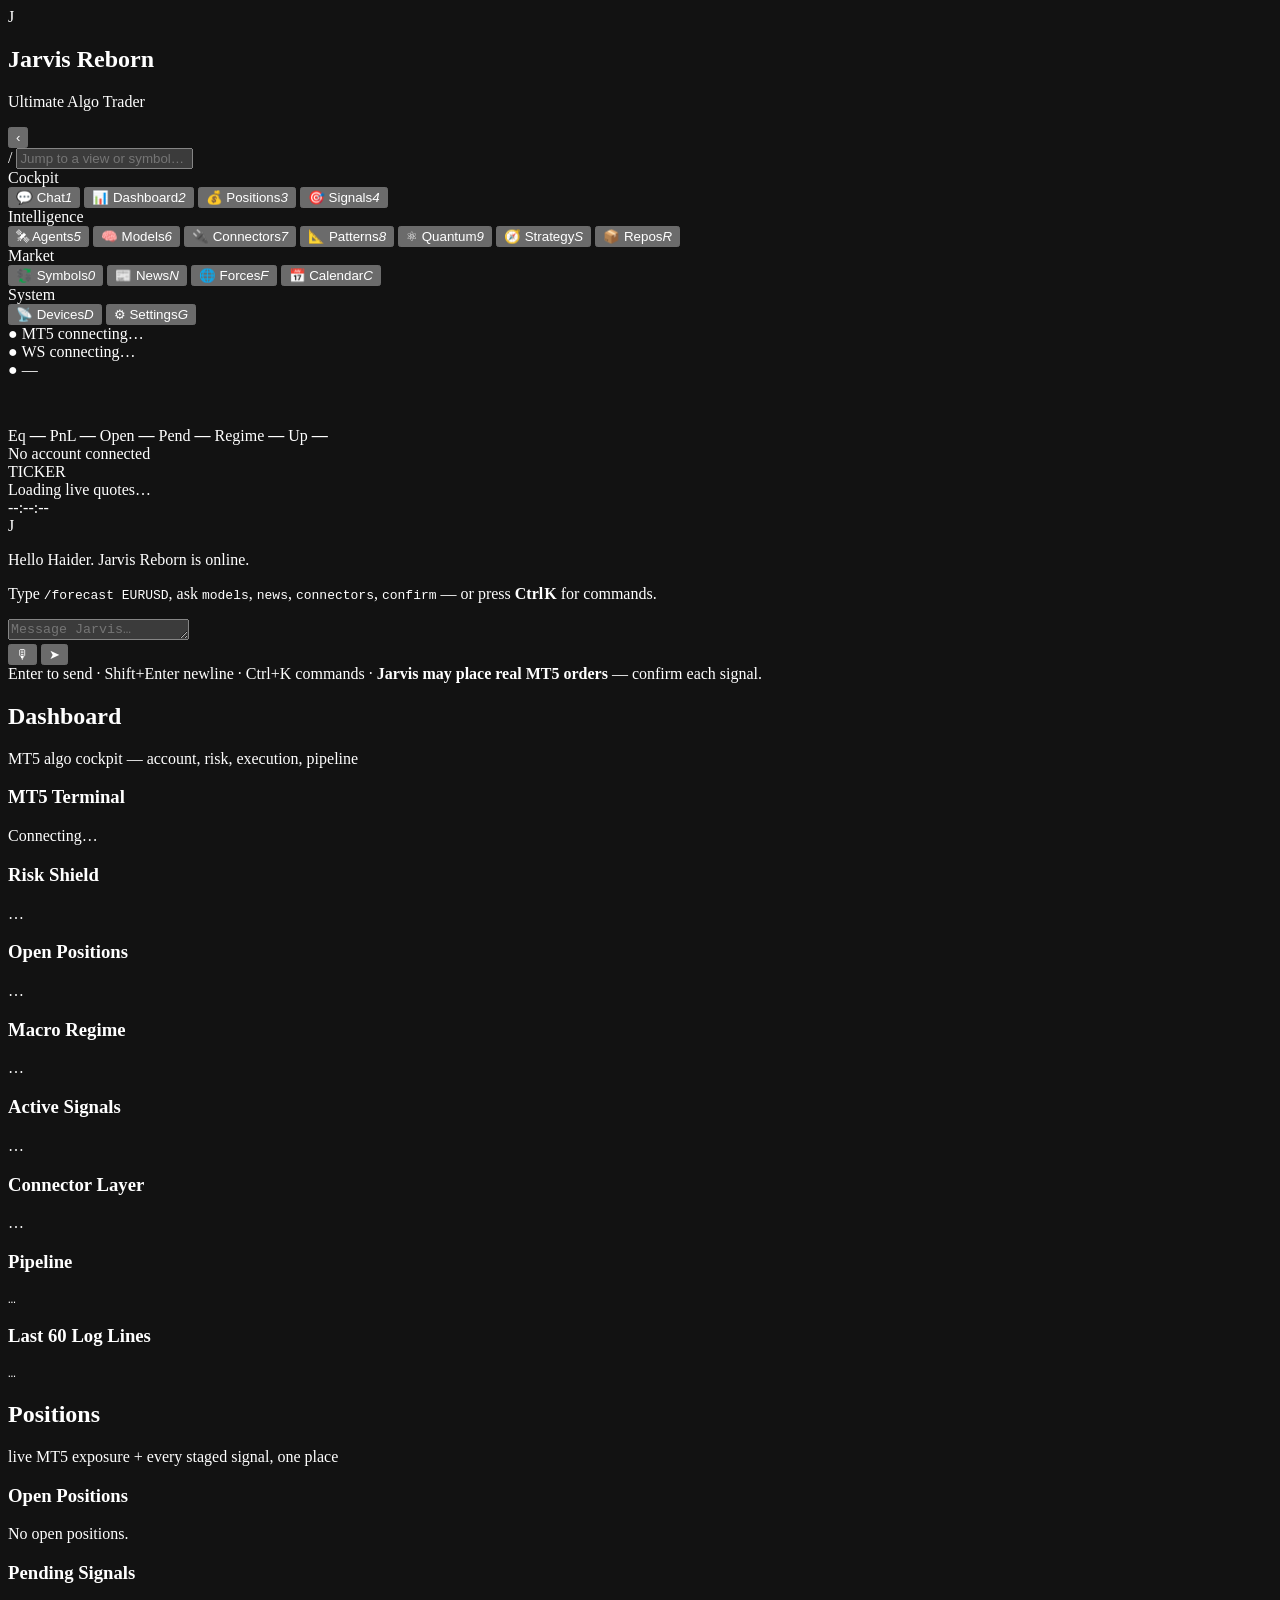
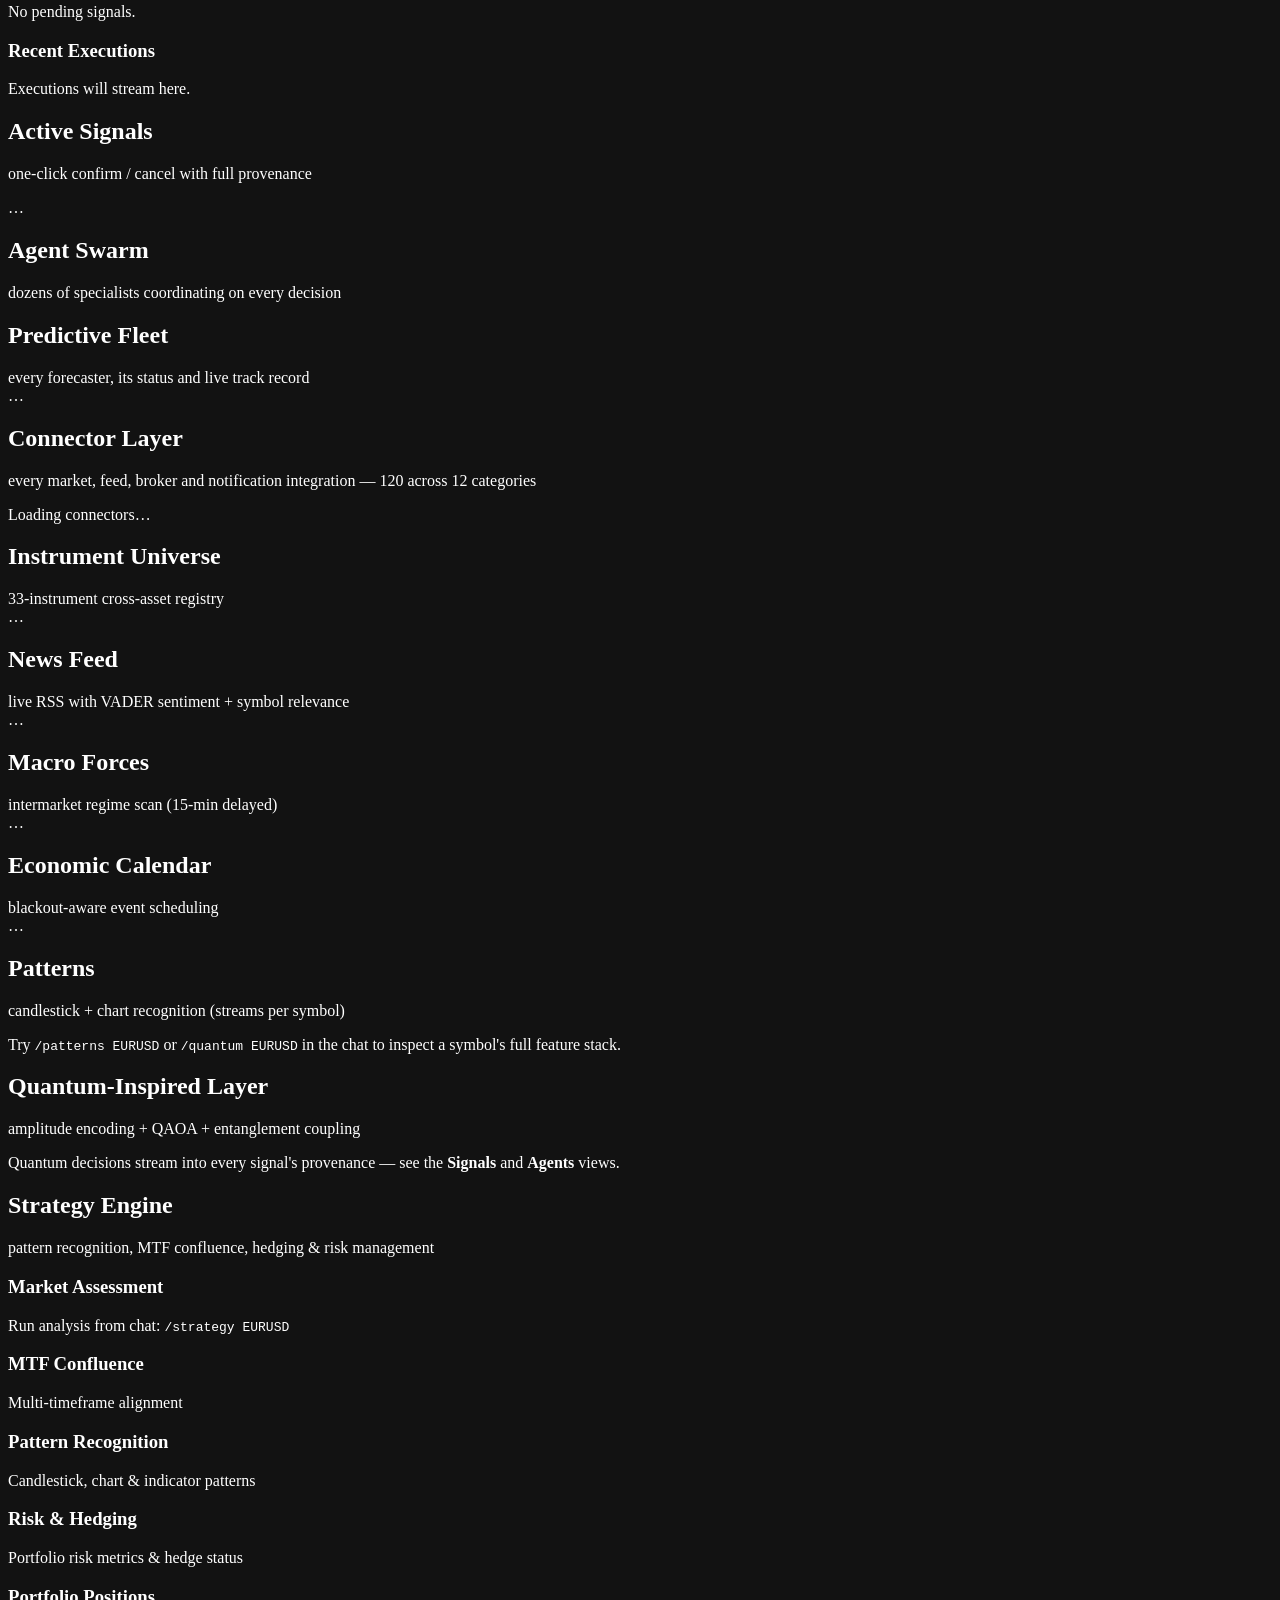
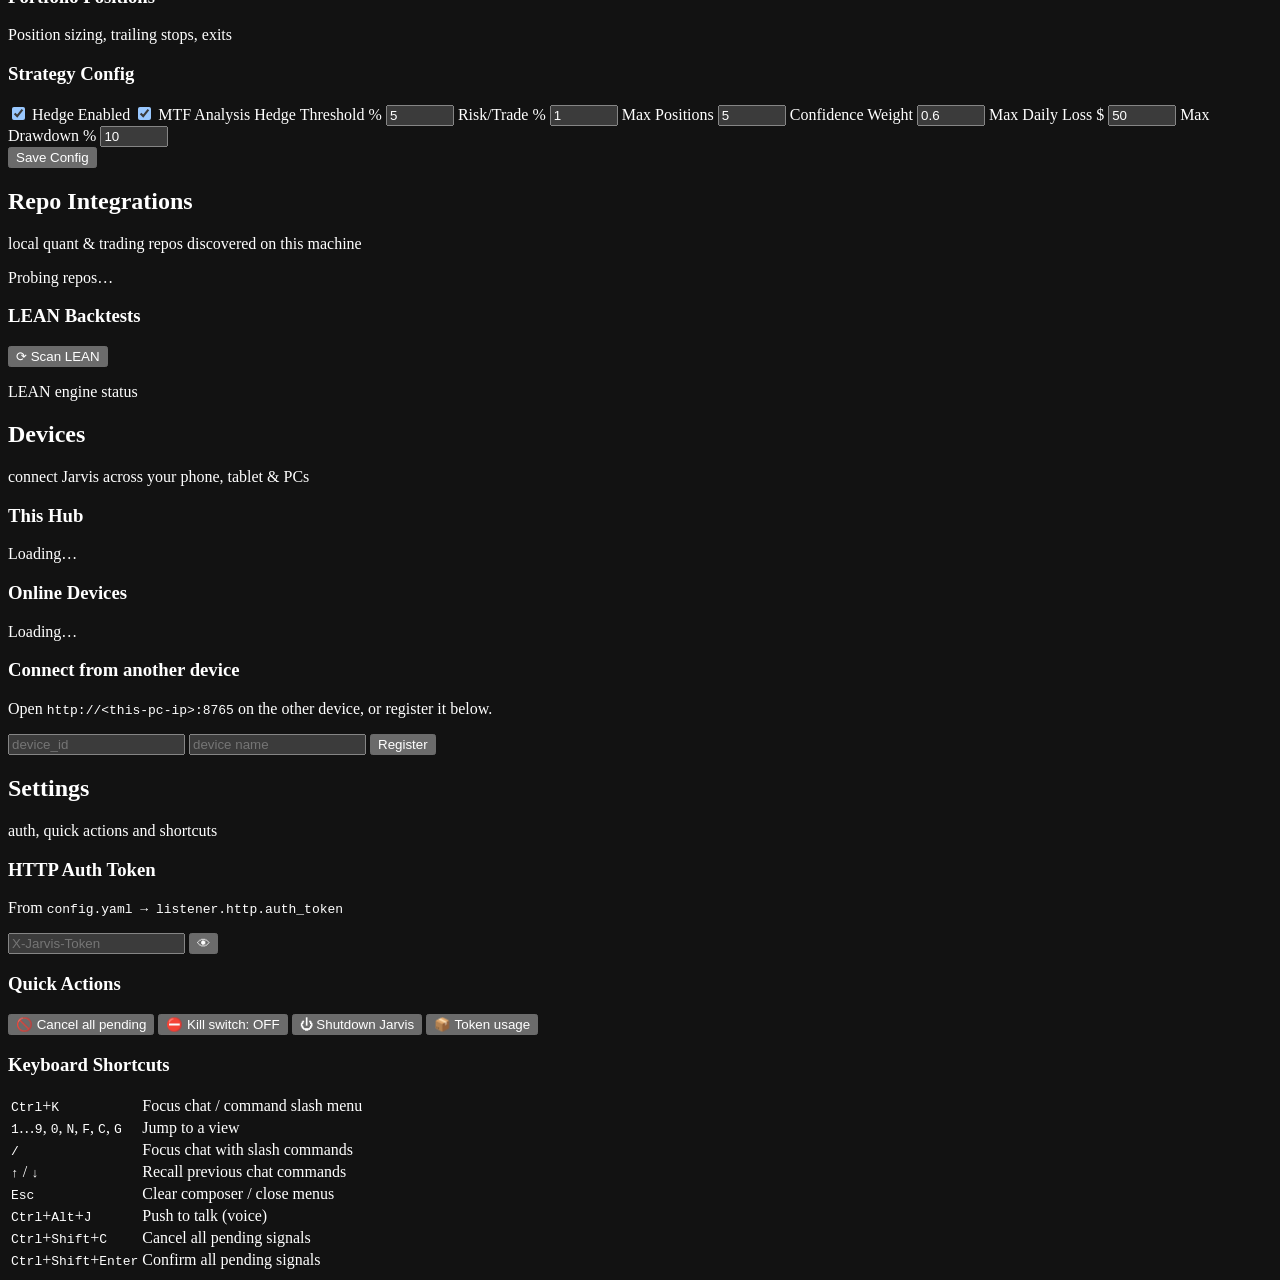
==== jarvis_predict/ui/templates/index.html @ a12b2172 "Jarvis Reborn: multi-timeframe predictive trading system with trading terminal UI" ====
<!doctype html>
<html lang="en">
<head>
<meta charset="utf-8" />
<meta name="viewport" content="width=device-width,initial-scale=1" />
<meta name="color-scheme" content="dark" />
<title>Jarvis Reborn — MT5 Algo Trader</title>
<link rel="icon" href="data:image/svg+xml,<svg xmlns='http://www.w3.org/2000/svg' viewBox='0 0 100 100'><rect width='100' height='100' rx='24' fill='%2310a37f'/><text x='50' y='70' font-size='58' text-anchor='middle' fill='%230e1117' font-family='monospace' font-weight='700'>J</text></svg>" />
<link rel="stylesheet" href="/static/style.css" />
</head>
<body>

  <!-- ============ SIDEBAR — every control lives here ============ -->
  <aside id="sidebar" class="sidebar">
    <header class="brand">
      <div class="logo">J</div>
      <div class="brand-text">
        <h1>Jarvis Reborn</h1>
        <p>Ultimate Algo Trader</p>
      </div>
      <button id="collapse-toggle" class="icon-btn ghost collapse-btn" title="Collapse sidebar ([" aria-label="Collapse sidebar">&lsaquo;</button>
    </header>

    <div class="search-box">
      <span class="kbd-hint">/</span>
      <input id="quick-search" type="text" placeholder="Jump to a view or symbol…" autocomplete="off" spellcheck="false" />
    </div>

    <nav class="nav" id="nav">
      <div class="nav-group">Cockpit</div>
      <button data-view="chat"      class="nav-item active" data-kbd="1">💬 <span>Chat</span><i>1</i></button>
      <button data-view="dashboard" class="nav-item"         data-kbd="2">📊 <span>Dashboard</span><i>2</i></button>
      <button data-view="positions" class="nav-item"         data-kbd="3">💰 <span>Positions</span><i>3</i></button>
      <button data-view="signals"   class="nav-item"         data-kbd="4">🎯 <span>Signals</span><i>4</i></button>
      <div class="nav-group">Intelligence</div>
      <button data-view="agents"    class="nav-item"         data-kbd="5">🛰 <span>Agents</span><i>5</i></button>
      <button data-view="models"    class="nav-item"         data-kbd="6">🧠 <span>Models</span><i>6</i></button>
      <button data-view="connectors" class="nav-item"        data-kbd="7">🔌 <span>Connectors</span><i>7</i></button>
      <button data-view="patterns"  class="nav-item"         data-kbd="8">📐 <span>Patterns</span><i>8</i></button>
      <button data-view="quantum"   class="nav-item"         data-kbd="9">⚛ <span>Quantum</span><i>9</i></button>
      <button data-view="strategy"  class="nav-item"         data-kbd="s">🧭 <span>Strategy</span><i>S</i></button>
      <button data-view="repos"     class="nav-item"         data-kbd="r">📦 <span>Repos</span><i>R</i></button>
      <div class="nav-group">Market</div>
      <button data-view="symbols"   class="nav-item"         data-kbd="0">💱 <span>Symbols</span><i>0</i></button>
      <button data-view="news"      class="nav-item"         data-kbd="n">📰 <span>News</span><i>N</i></button>
      <button data-view="forces"    class="nav-item"         data-kbd="f">🌐 <span>Forces</span><i>F</i></button>
      <button data-view="calendar"  class="nav-item"         data-kbd="c">📅 <span>Calendar</span><i>C</i></button>
      <div class="nav-group">System</div>
      <button data-view="devices"   class="nav-item"         data-kbd="d">📡 <span>Devices</span><i>D</i></button>
      <button data-view="settings"  class="nav-item"         data-kbd="g">⚙ <span>Settings</span><i>G</i></button>
    </nav>

    <footer class="status-bar" id="status-bar">
      <div class="status-grid">
        <div class="status-row">
          <span class="dot" id="dot-mt5">●</span>
          <span id="status-mt5">MT5 connecting…</span>
        </div>
        <div class="status-row">
          <span class="dot" id="dot-ws">●</span>
          <span id="status-ws">WS connecting…</span>
        </div>
        <div class="status-row">
          <span class="dot" id="dot-broker">●</span>
          <span id="status-broker">—</span>
        </div>
      </div>
      <canvas id="equity-spark" width="240" height="44" class="equity-spark"></canvas>
      <div class="status-metrics">
        <span title="Equity">Eq <b id="status-equity">—</b></span>
        <span title="Daily PnL">PnL <b id="status-pnl">—</b></span>
        <span title="Open positions">Open <b id="status-open">—</b></span>
        <span title="Pending signals">Pend <b id="status-pending">—</b></span>
        <span title="Macro regime">Regime <b id="status-regime">—</b></span>
        <span title="Uptime">Up <b id="status-uptime">—</b></span>
      </div>
      <div class="acct-line" id="acct-line" title="Real-time broker account">No account connected</div>
    </footer>
  </aside>

  <!-- ============ MAIN ============ -->
  <main id="main">

    <!-- LIVE TICKER — every watched symbol at a glance -->
    <div class="ticker-bar">
      <div class="ticker-label" title="Watched symbols · real-time MT5 feed">TICKER</div>
      <div id="ticker" class="ticker">
        <span class="ticker-item muted">Loading live quotes…</span>
      </div>
      <div class="ticker-clock" id="ticker-clock">--:--:--</div>
    </div>

    <!-- ----- CHAT ----- -->
    <section class="view view-chat active" data-view="chat">
      <div id="chat-log" class="chat-log"><div class="chat-fade"></div>
        <div class="msg jarvis">
          <div class="avatar">J</div>
          <div class="bubble">
            <p>Hello Haider. <span class="accent">Jarvis Reborn is online.</span></p>
            <p class="hint">Type <code>/forecast EURUSD</code>, ask <code>models</code>, <code>news</code>, <code>connectors</code>, <code>confirm</code> — or press <b>Ctrl&#8202;K</b> for commands.</p>
          </div>
        </div>
      </div>
      <div class="composer">
        <div id="slash-menu" class="slash-menu" hidden></div>
        <div class="composer-box">
          <textarea id="chat-input" rows="1" placeholder="Message Jarvis…  (Enter to send, Shift+Enter for newline, Ctrl+K for commands)"
                    autocomplete="off" spellcheck="false"></textarea>
          <div class="composer-tools">
            <button id="btn-voice" class="icon-btn" title="Push to talk (Ctrl+Alt+J)" aria-label="Talk to Jarvis">🎙</button>
            <button id="chat-send" class="send-btn" title="Send (Enter)" aria-label="Send message">➤</button>
          </div>
        </div>
        <div class="composer-hint">Enter to send · Shift+Enter newline · Ctrl+K commands · <b>Jarvis may place real MT5 orders</b> — confirm each signal.</div>
      </div>
    </section>

    <!-- ----- DASHBOARD (trading cockpit) ----- -->
    <section class="view" data-view="dashboard">
      <div class="view-head"><h2>Dashboard</h2><span class="view-sub">MT5 algo cockpit — account, risk, execution, pipeline</span></div>
      <div class="metric-strip" id="d-metrics"></div>
      <div class="grid-2">
        <div class="card"><h3>MT5 Terminal</h3><div id="d-mt5"><p class="hint">Connecting…</p></div></div>
        <div class="card"><h3>Risk Shield</h3><div id="d-risk"><p class="hint">…</p></div></div>
        <div class="card"><h3>Open Positions</h3><div id="d-positions"><p class="hint">…</p></div></div>
        <div class="card"><h3>Macro Regime</h3><div id="d-regime"><p class="hint">…</p></div></div>
        <div class="card wide"><h3>Active Signals</h3><div id="d-signals"><p class="hint">…</p></div></div>
        <div class="card"><h3>Connector Layer</h3><div id="d-connectors"><p class="hint">…</p></div></div>
        <div class="card"><h3>Pipeline</h3><pre id="d-pipeline">…</pre></div>
        <div class="card wide"><h3>Last 60 Log Lines</h3><pre id="d-log">…</pre></div>
      </div>
    </section>

    <!-- ----- POSITIONS ----- -->
    <section class="view" data-view="positions">
      <div class="view-head"><h2>Positions</h2><span class="view-sub">live MT5 exposure + every staged signal, one place</span></div>
      <div class="card wide"><h3>Open Positions</h3><div id="p-live"><p class="hint">No open positions.</p></div></div>
      <div class="card wide"><h3>Pending Signals</h3><div id="p-pending"><p class="hint">No pending signals.</p></div></div>
      <div class="card wide"><h3>Recent Executions</h3><div id="p-log"><p class="hint">Executions will stream here.</p></div></div>
    </section>

    <!-- ----- SIGNALS ----- -->
    <section class="view" data-view="signals">
      <div class="view-head"><h2>Active Signals</h2><span class="view-sub">one-click confirm / cancel with full provenance</span></div>
      <div id="d-signals-list"><p class="hint">…</p></div>
    </section>

    <!-- ----- AGENTS ----- -->
    <section class="view" data-view="agents">
      <div class="view-head"><h2>Agent Swarm</h2><span class="view-sub">dozens of specialists coordinating on every decision</span></div>
      <div id="d-agents-summary" class="agents-summary"></div>
      <div class="grid-agents" id="d-agents"></div>
      <div class="card wide agent-stream" id="d-agent-stream"></div>
    </section>

    <!-- ----- MODELS ----- -->
    <section class="view" data-view="models">
      <div class="view-head"><h2>Predictive Fleet</h2><span class="view-sub">every forecaster, its status and live track record</span></div>
      <div class="grid-models" id="d-models">…</div>
    </section>

    <!-- ----- CONNECTORS ----- -->
    <section class="view" data-view="connectors">
      <div class="view-head"><h2>Connector Layer</h2><span class="view-sub">every market, feed, broker and notification integration — 120 across 12 categories</span></div>
      <div id="c-summary" class="agents-summary"></div>
      <div id="c-filter" class="filter-row"></div>
      <div id="c-list"><p class="hint">Loading connectors…</p></div>
    </section>

    <!-- ----- SYMBOLS ----- -->
    <section class="view" data-view="symbols">
      <div class="view-head"><h2>Instrument Universe</h2><span class="view-sub">33-instrument cross-asset registry</span></div>
      <div id="d-universe">…</div>
    </section>

    <!-- ----- NEWS ----- -->
    <section class="view" data-view="news">
      <div class="view-head"><h2>News Feed</h2><span class="view-sub">live RSS with VADER sentiment + symbol relevance</span></div>
      <div id="d-news">…</div>
    </section>

    <!-- ----- FORCES ----- -->
    <section class="view" data-view="forces">
      <div class="view-head"><h2>Macro Forces</h2><span class="view-sub">intermarket regime scan (15-min delayed)</span></div>
      <div id="d-forces">…</div>
    </section>

    <!-- ----- CALENDAR ----- -->
    <section class="view" data-view="calendar">
      <div class="view-head"><h2>Economic Calendar</h2><span class="view-sub">blackout-aware event scheduling</span></div>
      <div id="d-calendar">…</div>
    </section>

    <!-- ----- PATTERNS ----- -->
    <section class="view" data-view="patterns">
      <div class="view-head"><h2>Patterns</h2><span class="view-sub">candlestick + chart recognition (streams per symbol)</span></div>
      <div class="card"><p class="hint">Try <code>/patterns EURUSD</code> or <code>/quantum EURUSD</code> in the chat to inspect a symbol's full feature stack.</p></div>
      <div id="d-patterns"></div>
    </section>

    <!-- ----- QUANTUM ----- -->
    <section class="view" data-view="quantum">
      <div class="view-head"><h2>Quantum-Inspired Layer</h2><span class="view-sub">amplitude encoding + QAOA + entanglement coupling</span></div>
      <div class="card"><p class="hint">Quantum decisions stream into every signal's provenance — see the <b>Signals</b> and <b>Agents</b> views.</p></div>
      <div id="d-quantum"></div>
    </section>

    <!-- ----- STRATEGY (ultra-sophisticated trading engine) ----- -->
    <section class="view" data-view="strategy">
      <div class="view-head"><h2>Strategy Engine</h2><span class="view-sub">pattern recognition, MTF confluence, hedging & risk management</span></div>
      <div class="grid-2">
        <div class="card"><h3>Market Assessment</h3><div id="st-assessment"><p class="hint">Run analysis from chat: <code>/strategy EURUSD</code></p></div></div>
        <div class="card"><h3>MTF Confluence</h3><div id="st-confluence"><p class="hint">Multi-timeframe alignment</p></div></div>
        <div class="card"><h3>Pattern Recognition</h3><div id="st-patterns"><p class="hint">Candlestick, chart & indicator patterns</p></div></div>
        <div class="card"><h3>Risk & Hedging</h3><div id="st-hedge"><p class="hint">Portfolio risk metrics & hedge status</p></div></div>
        <div class="card wide"><h3>Portfolio Positions</h3><div id="st-positions"><p class="hint">Position sizing, trailing stops, exits</p></div></div>
        <div class="card"><h3>Strategy Config</h3>
          <div class="grid-2">
            <label><input type="checkbox" id="st-hedge-enable" checked> Hedge Enabled</label>
            <label><input type="checkbox" id="st-mtf-enable" checked> MTF Analysis</label>
            <label>Hedge Threshold % <input type="number" id="st-hedge-thresh" value="5" min="1" max="20" step="0.5" style="width:60px"></label>
            <label>Risk/Trade % <input type="number" id="st-risk-trade" value="1" min="0.1" max="5" step="0.1" style="width:60px"></label>
            <label>Max Positions <input type="number" id="st-max-pos" value="5" min="1" max="20" step="1" style="width:60px"></label>
            <label>Confidence Weight <input type="number" id="st-conf-weight" value="0.6" min="0" max="1" step="0.1" style="width:60px"></label>
            <label>Max Daily Loss $ <input type="number" id="st-max-loss" value="50" min="1" step="5" style="width:60px"></label>
            <label>Max Drawdown % <input type="number" id="st-max-dd" value="10" min="1" max="50" step="1" style="width:60px"></label>
          </div>
          <button class="action" id="st-save-config">Save Config</button>
        </div>
      </div>
    </section>

    <!-- ----- REPOS ----- -->
    <section class="view" data-view="repos">
      <div class="view-head"><h2>Repo Integrations</h2><span class="view-sub">local quant & trading repos discovered on this machine</span></div>
      <div id="rp-list"><p class="hint">Probing repos…</p></div>
      <div class="card wide"><h3>LEAN Backtests</h3>
        <div class="row">
          <button class="action" id="rp-lean-refresh">⟳ Scan LEAN</button>
        </div>
        <div id="rp-lean"><p class="hint">LEAN engine status</p></div>
      </div>
    </section>

    <!-- ----- DEVICES ----- -->
    <section class="view" data-view="devices">
      <div class="view-head"><h2>Devices</h2><span class="view-sub">connect Jarvis across your phone, tablet & PCs</span></div>
      <div class="grid-2">
        <div class="card"><h3>This Hub</h3><div id="dv-local"><p class="hint">Loading…</p></div></div>
        <div class="card"><h3>Online Devices</h3><div id="dv-devices"><p class="hint">Loading…</p></div></div>
      </div>
      <div class="card wide"><h3>Connect from another device</h3>
        <p class="hint">Open <code id="dv-url">http://&lt;this-pc-ip&gt;:8765</code> on the other device, or register it below.</p>
        <div class="row">
          <input id="dv-id" placeholder="device_id" style="flex:1" />
          <input id="dv-name" placeholder="device name" style="flex:1" />
          <button class="action" id="dv-add">Register</button>
        </div>
      </div>
    </section>

    <!-- ----- SETTINGS ----- -->
    <section class="view" data-view="settings">
      <div class="view-head"><h2>Settings</h2><span class="view-sub">auth, quick actions and shortcuts</span></div>
      <div class="grid-2">
        <div class="card"><h3>HTTP Auth Token</h3>
          <p class="hint">From <code>config.yaml → listener.http.auth_token</code></p>
          <div class="token-row">
            <input id="set-token" type="password" placeholder="X-Jarvis-Token" autocomplete="off" />
            <button id="toggle-token" class="action" title="Show/token">👁</button>
          </div>
        </div>
        <div class="card"><h3>Quick Actions</h3>
          <button class="action" data-action="cancel-all">🚫 Cancel all pending</button>
          <button class="action danger" data-action="kill" id="btn-kill">⛔ Kill switch: OFF</button>
          <button class="action" data-action="shutdown">⏻ Shutdown Jarvis</button>
          <button class="action" data-action="usage">📦 Token usage</button>
        </div>
        <div class="card wide"><h3>Keyboard Shortcuts</h3>
          <table class="shortcut-table">
            <tr><td><kbd>Ctrl</kbd>+<kbd>K</kbd></td><td>Focus chat / command slash menu</td></tr>
            <tr><td><kbd>1</kbd>…<kbd>9</kbd>, <kbd>0</kbd>, <kbd>N</kbd>, <kbd>F</kbd>, <kbd>C</kbd>, <kbd>G</kbd></td><td>Jump to a view</td></tr>
            <tr><td><kbd>/</kbd></td><td>Focus chat with slash commands</td></tr>
            <tr><td><kbd>↑</kbd> / <kbd>↓</kbd></td><td>Recall previous chat commands</td></tr>
            <tr><td><kbd>Esc</kbd></td><td>Clear composer / close menus</td></tr>
            <tr><td><kbd>Ctrl</kbd>+<kbd>Alt</kbd>+<kbd>J</kbd></td><td>Push to talk (voice)</td></tr>
            <tr><td><kbd>Ctrl</kbd>+<kbd>Shift</kbd>+<kbd>C</kbd></td><td>Cancel all pending signals</td></tr>
            <tr><td><kbd>Ctrl</kbd>+<kbd>Shift</kbd>+<kbd>Enter</kbd></td><td>Confirm all pending signals</td></tr>
          </table>
        </div>
      </div>
    </section>
  </main>

  <!-- Sticky Action Bar — the trading workflow control -->
  <div id="action-bar" class="action-bar" hidden>
    <div class="ab-left">
      <span class="ab-count" id="ab-count">0 pending</span>
      <div class="chips" id="ab-chips"></div>
    </div>
    <div class="ab-right">
      <button id="ab-confirm-all" class="action primary">✓ Confirm all</button>
      <button id="ab-cancel-all" class="action danger">✗ Cancel all</button>
    </div>
  </div>

  <!-- Toast container -->
  <div id="toasts" class="toasts"></div>

  <script src="/static/app.js"></script>
</body>
</html>
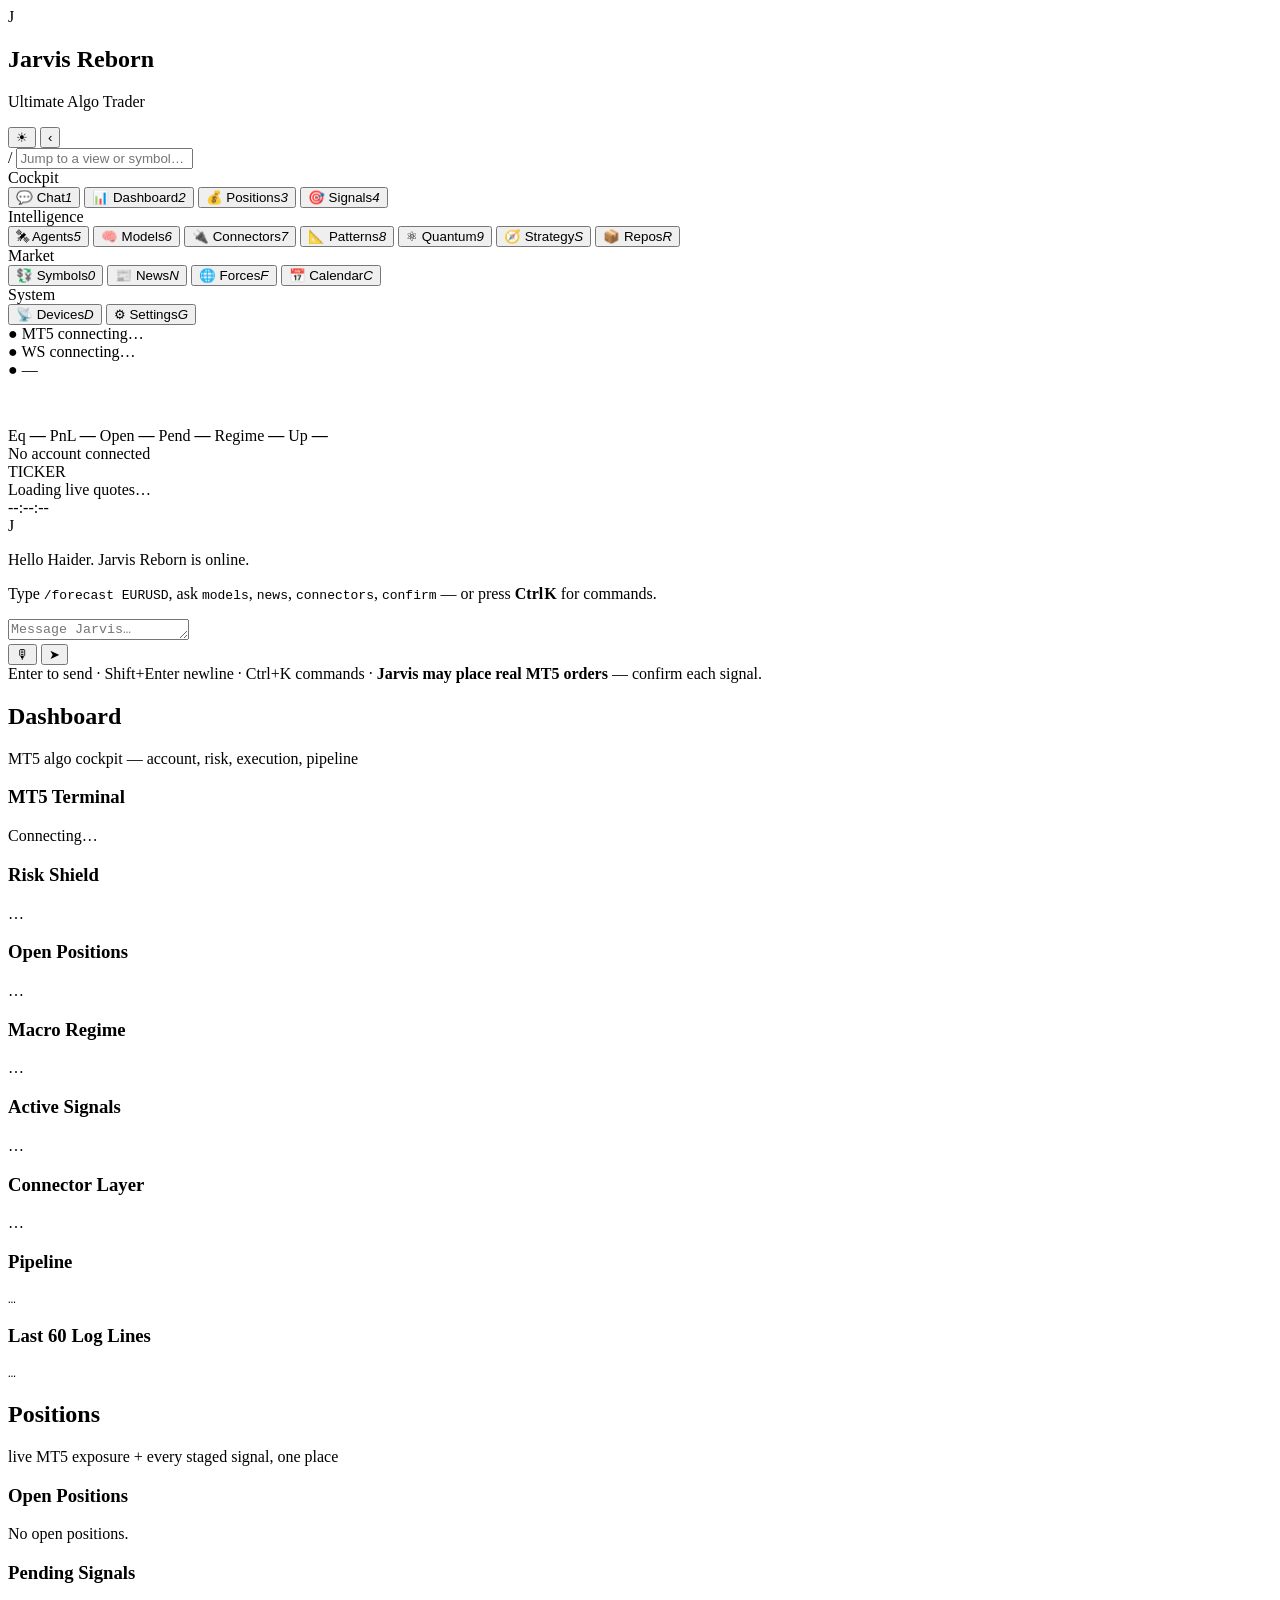
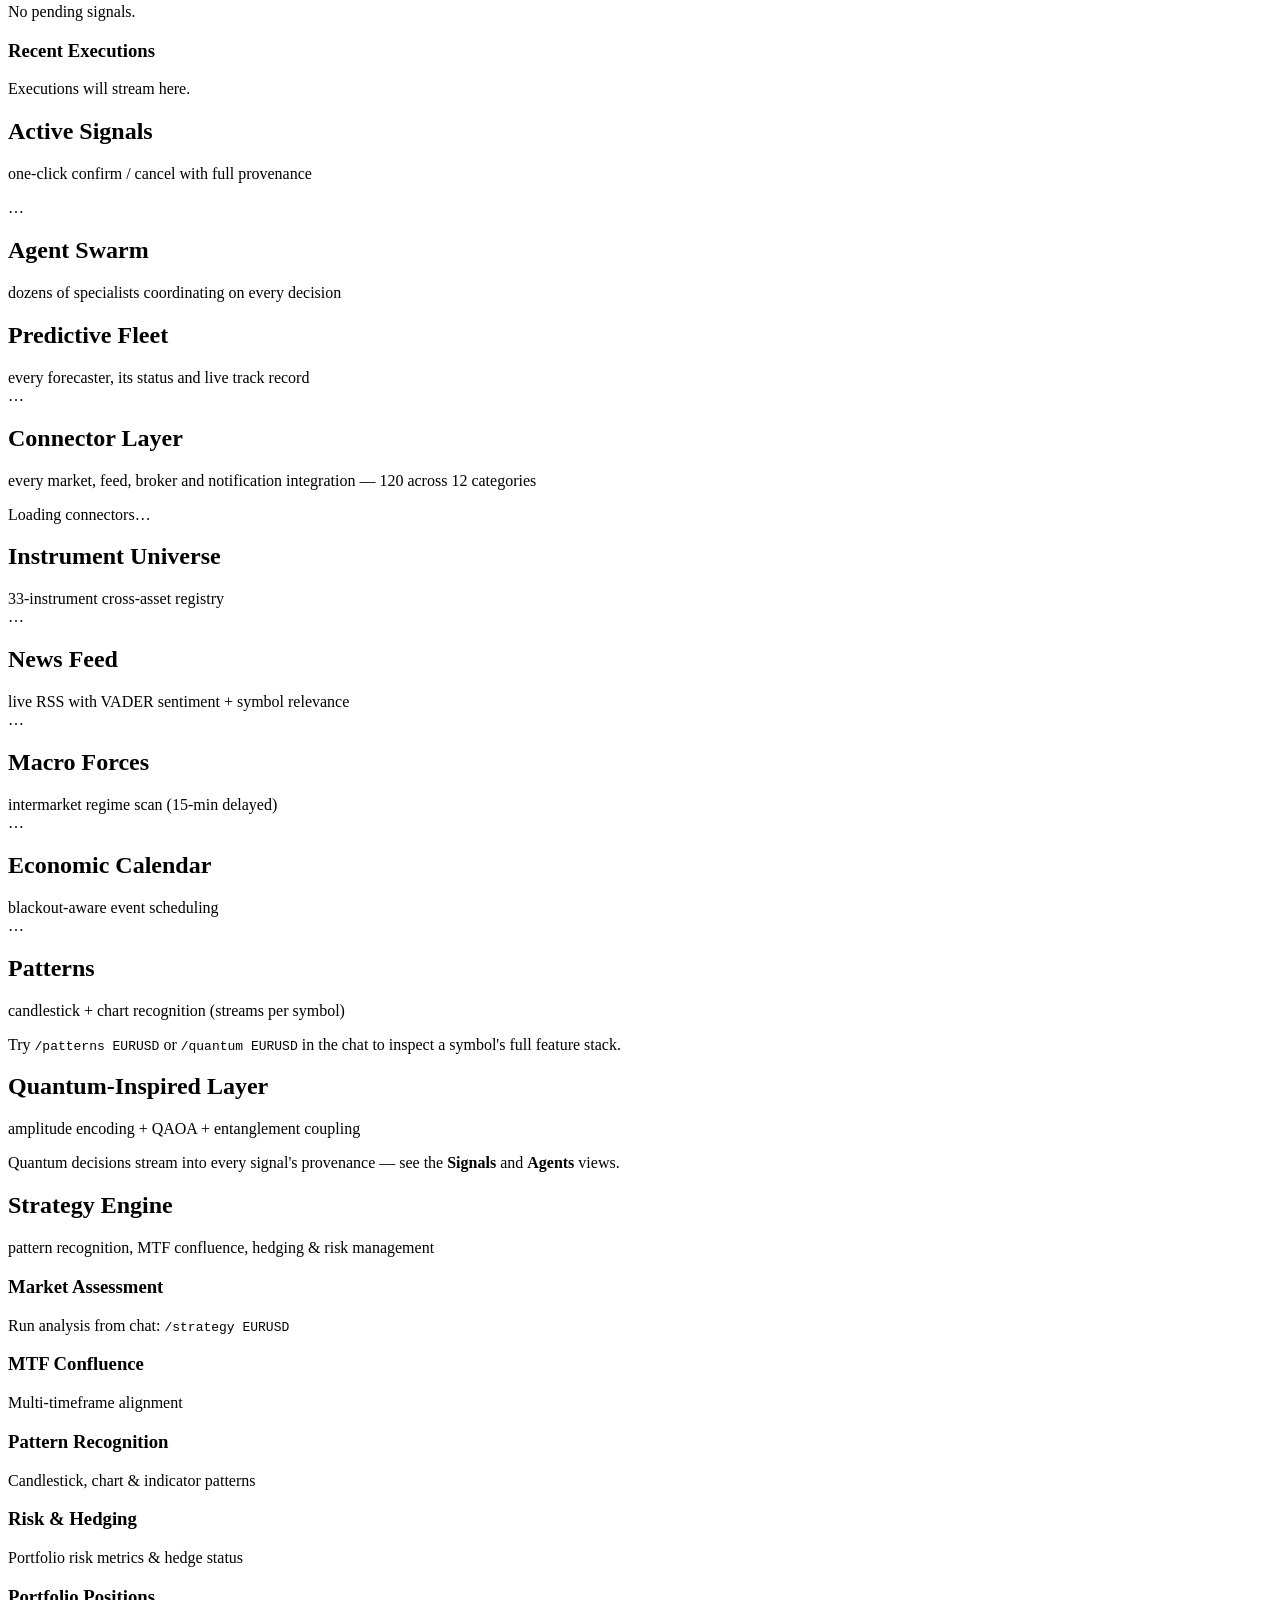
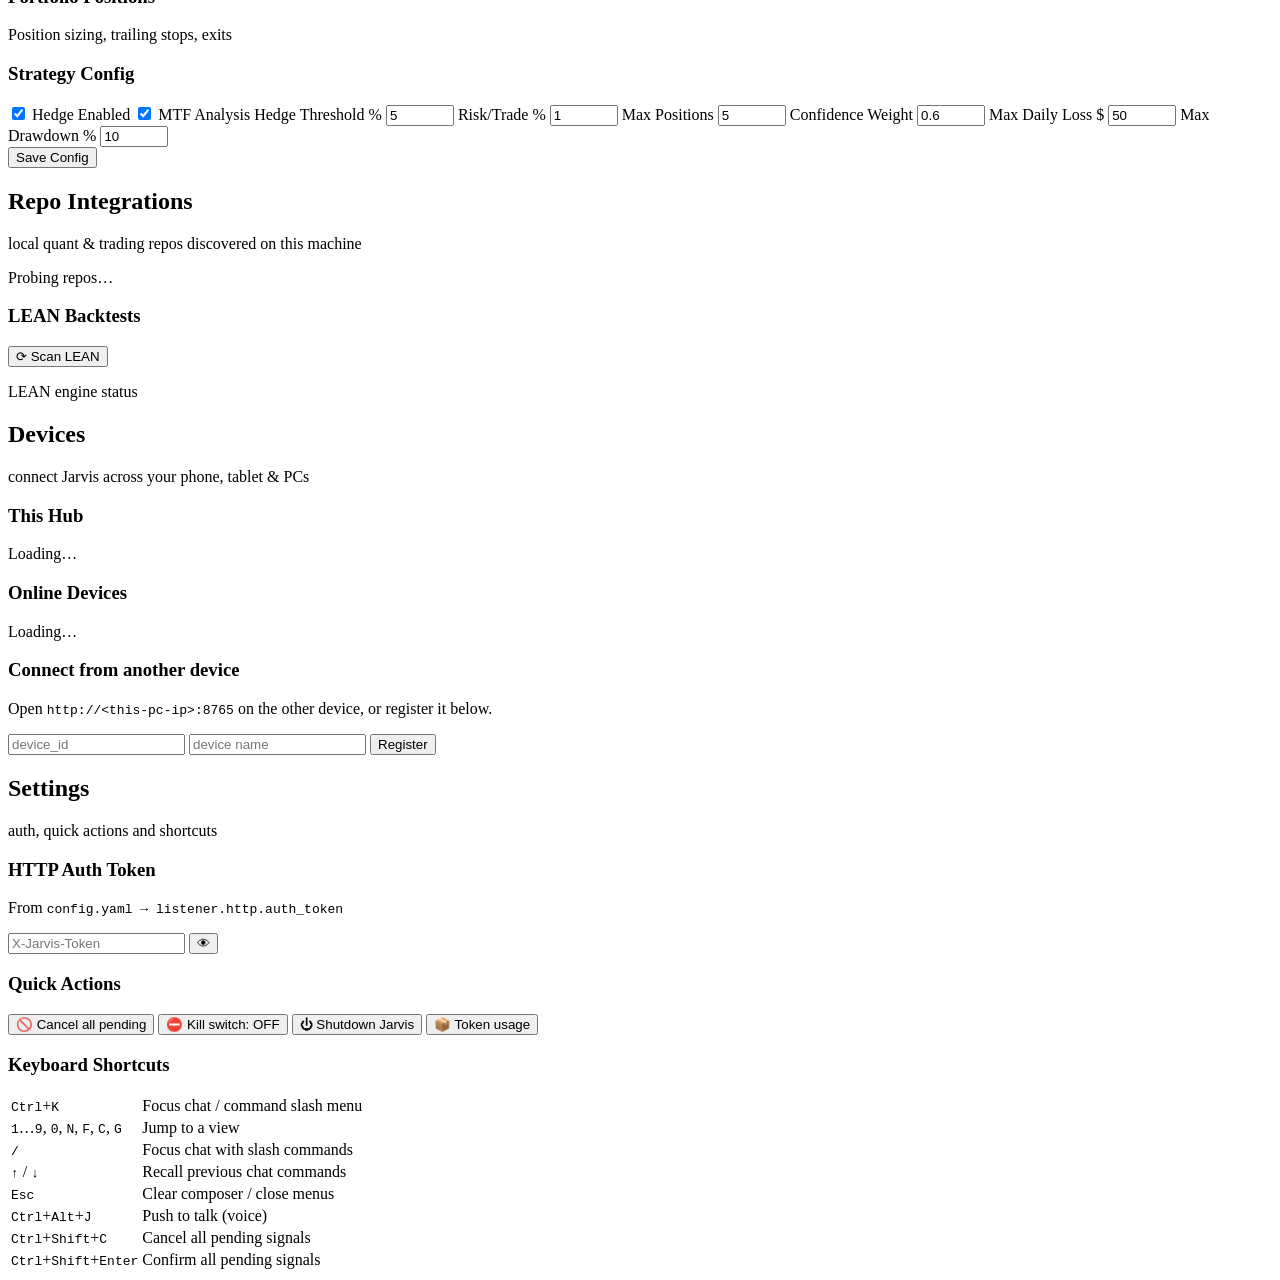
==== commit c503d074: "Ultra polish: dark+light UI themes, deep bug fixes + integration hardening - UI: professional dark A" ====
--- a/jarvis_predict/ui/templates/index.html
+++ b/jarvis_predict/ui/templates/index.html
@@ -3,8 +3,23 @@
 <head>
 <meta charset="utf-8" />
 <meta name="viewport" content="width=device-width,initial-scale=1" />
-<meta name="color-scheme" content="dark" />
+<meta name="color-scheme" content="light dark" />
 <title>Jarvis Reborn — MT5 Algo Trader</title>
+<script>
+  /* Apply the persisted theme before first paint to avoid any flash of the
+     wrong scheme. auto → follow the OS preference. */
+  (function () {
+    try {
+      var pref = localStorage.getItem("jarvis_theme") || "auto";
+      var mode = pref === "auto"
+        ? (window.matchMedia("(prefers-color-scheme: dark)").matches ? "dark" : "light")
+        : pref;
+      document.documentElement.dataset.theme = mode;
+    } catch (e) {
+      document.documentElement.dataset.theme = "dark";
+    }
+  })();
+</script>
 <link rel="icon" href="data:image/svg+xml,<svg xmlns='http://www.w3.org/2000/svg' viewBox='0 0 100 100'><rect width='100' height='100' rx='24' fill='%2310a37f'/><text x='50' y='70' font-size='58' text-anchor='middle' fill='%230e1117' font-family='monospace' font-weight='700'>J</text></svg>" />
 <link rel="stylesheet" href="/static/style.css" />
 </head>
@@ -18,6 +33,7 @@
         <h1>Jarvis Reborn</h1>
         <p>Ultimate Algo Trader</p>
       </div>
+      <button id="theme-toggle" class="icon-btn ghost theme-btn" title="Theme: dark — click: light" aria-label="Toggle light/dark theme">☀</button>
       <button id="collapse-toggle" class="icon-btn ghost collapse-btn" title="Collapse sidebar ([" aria-label="Collapse sidebar">&lsaquo;</button>
     </header>
 
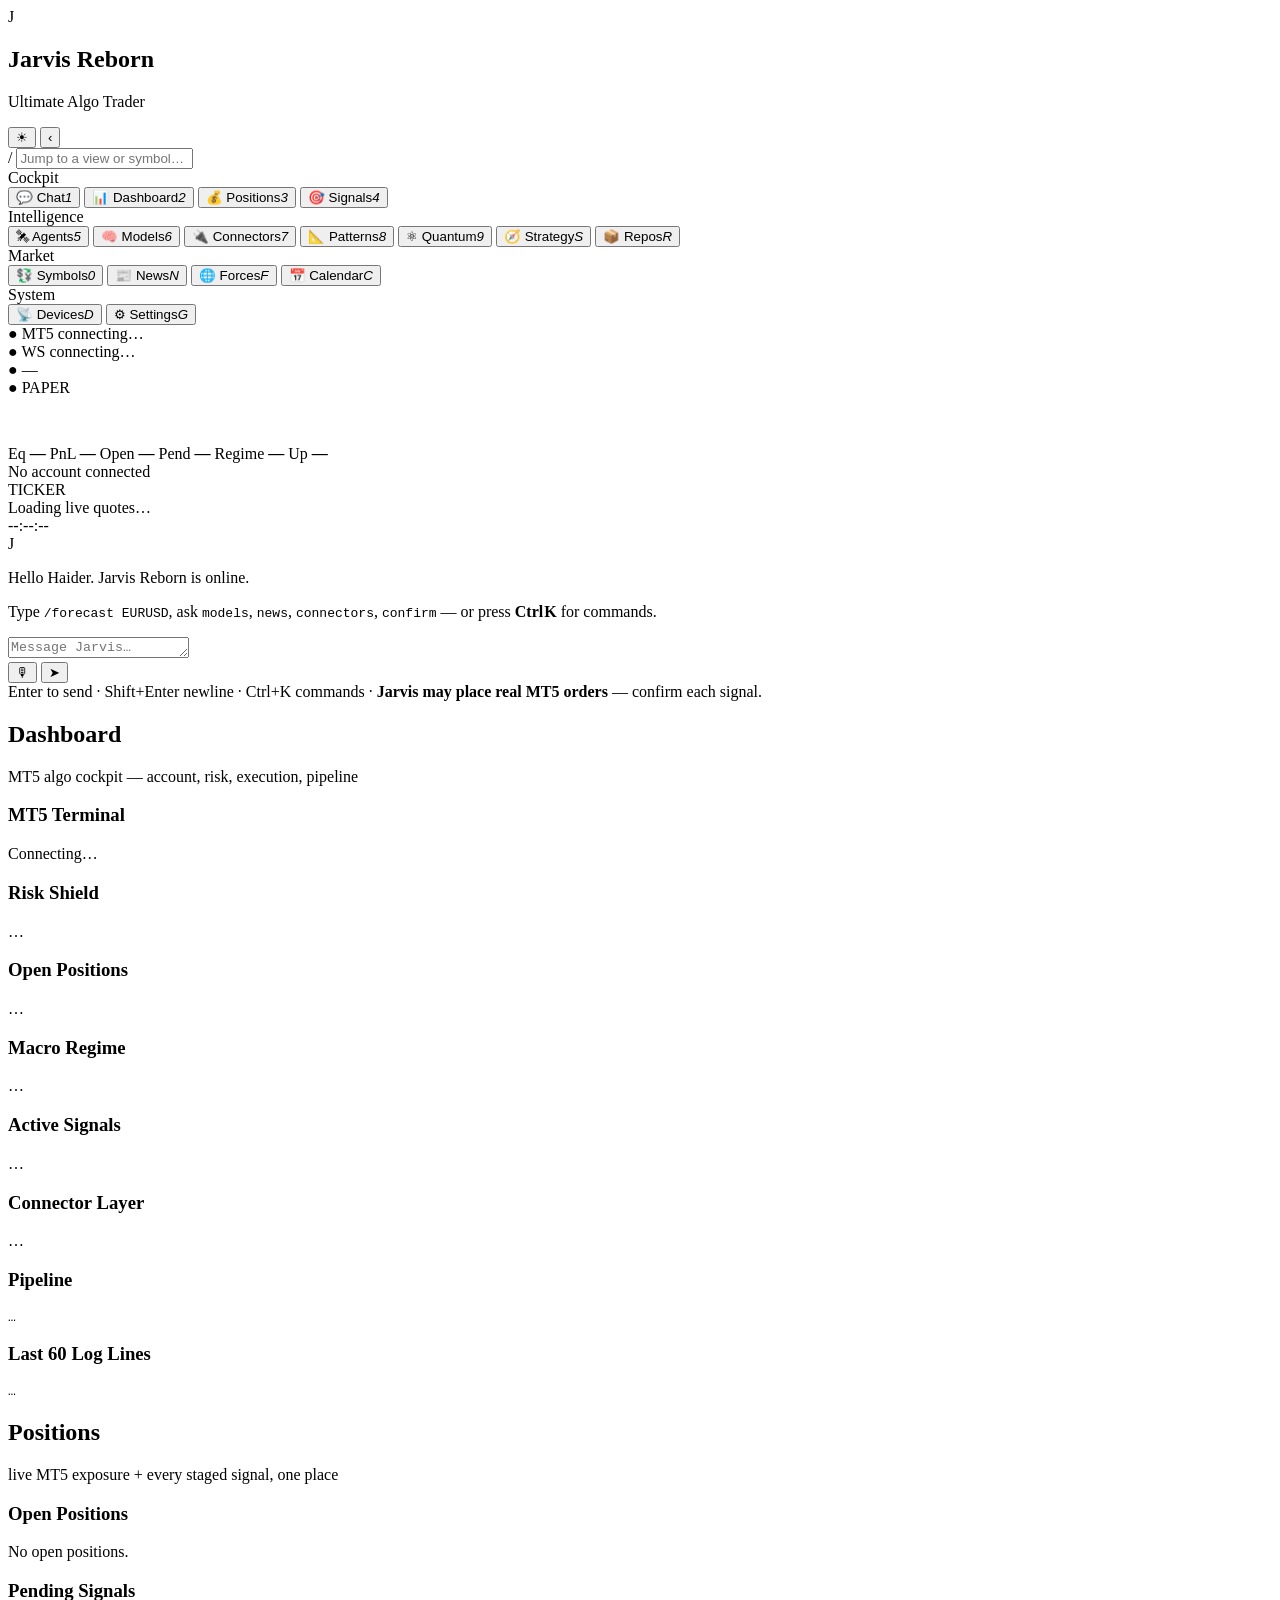
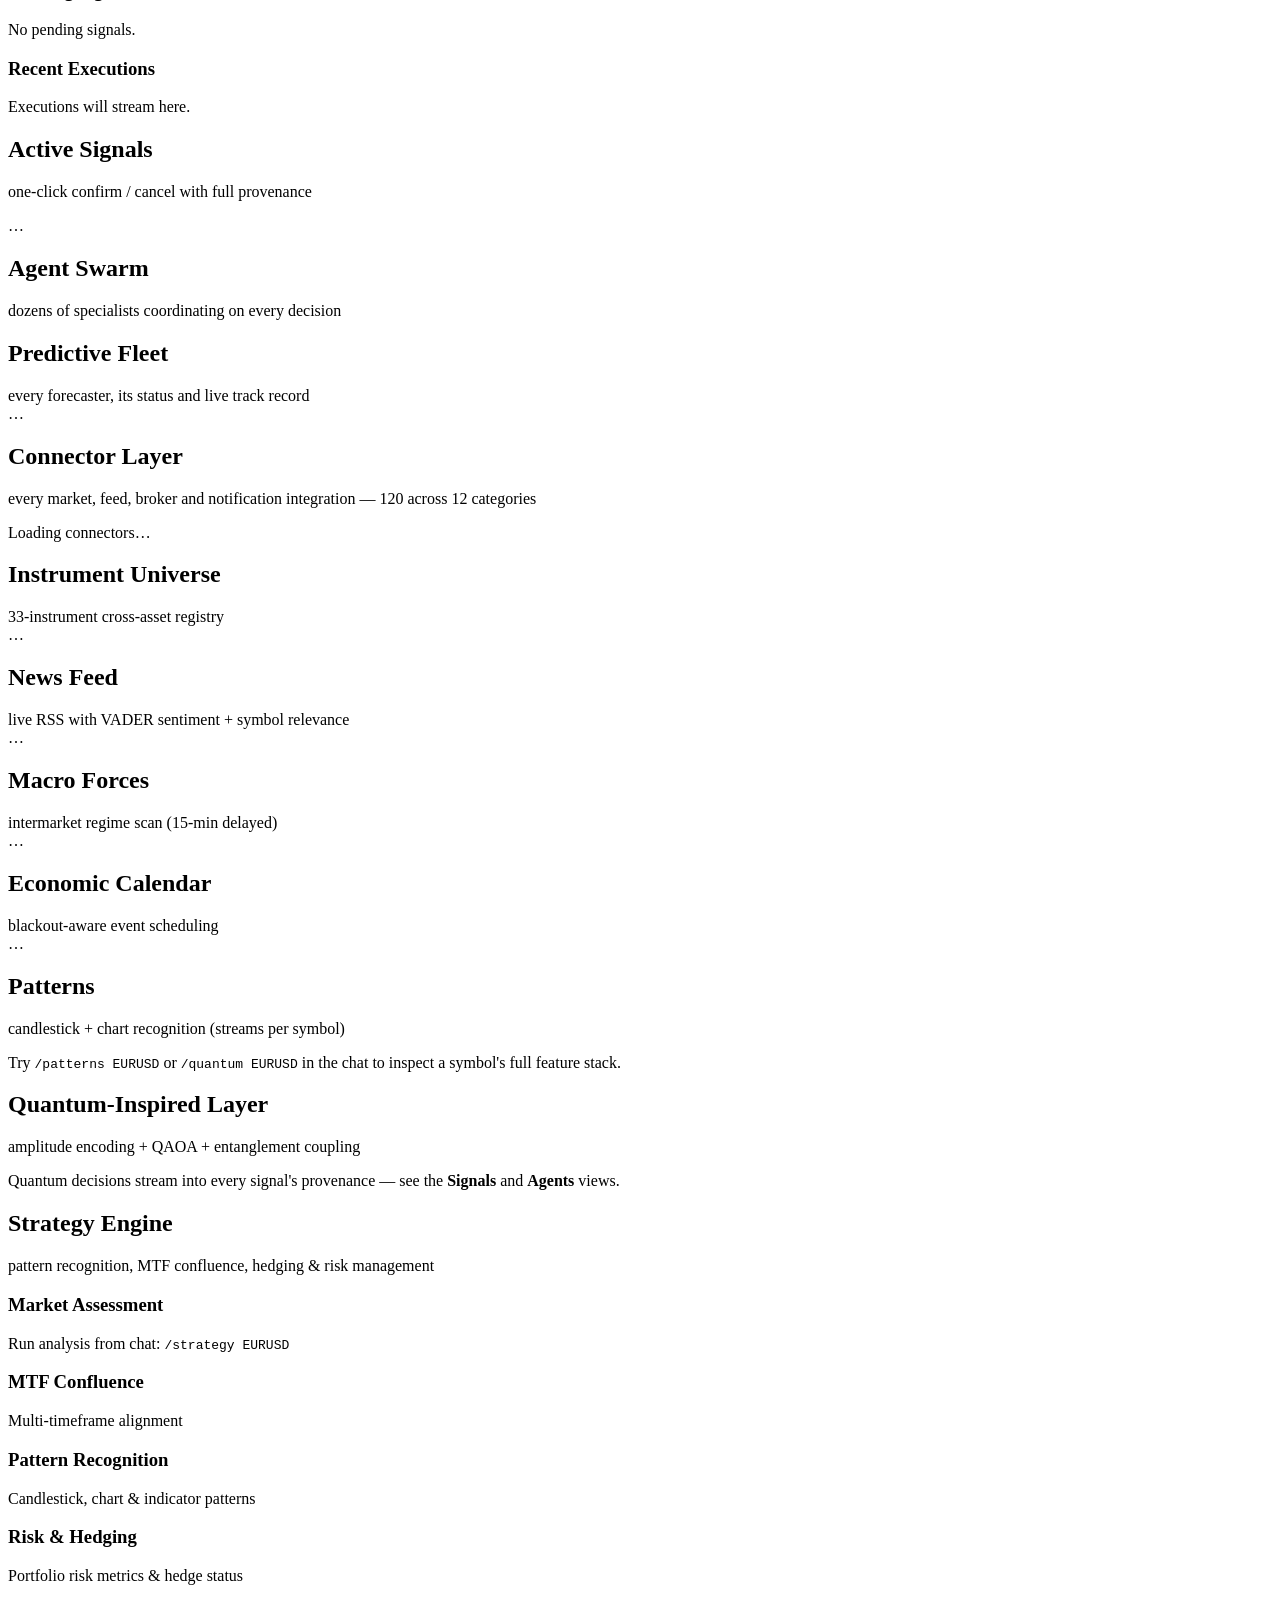
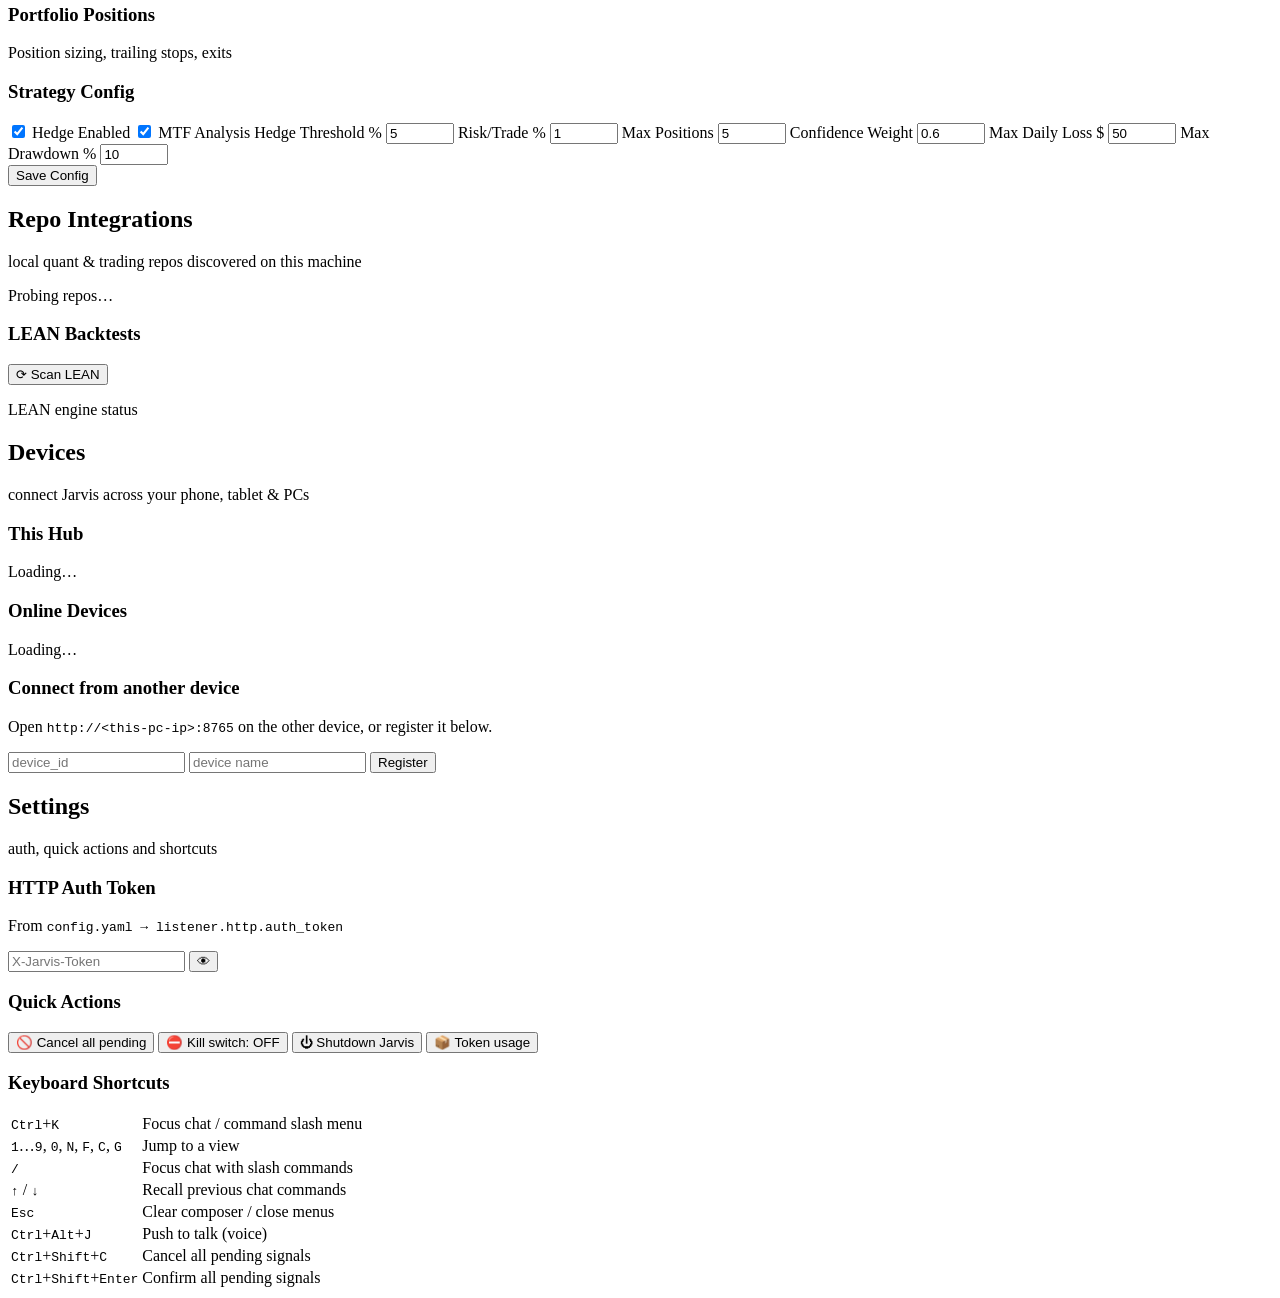
==== commit 245c556c: "Execution mode switch (paper/live) + safe restart + UI + brightest-white theme" ====
--- a/jarvis_predict/ui/templates/index.html
+++ b/jarvis_predict/ui/templates/index.html
@@ -80,6 +80,10 @@
           <span class="dot" id="dot-broker">●</span>
           <span id="status-broker">—</span>
         </div>
+        <div class="status-row">
+          <span class="dot" id="dot-mode">●</span>
+          <span id="status-mode" class="mode-pill paper">PAPER</span>
+        </div>
       </div>
       <canvas id="equity-spark" width="240" height="44" class="equity-spark"></canvas>
       <div class="status-metrics">
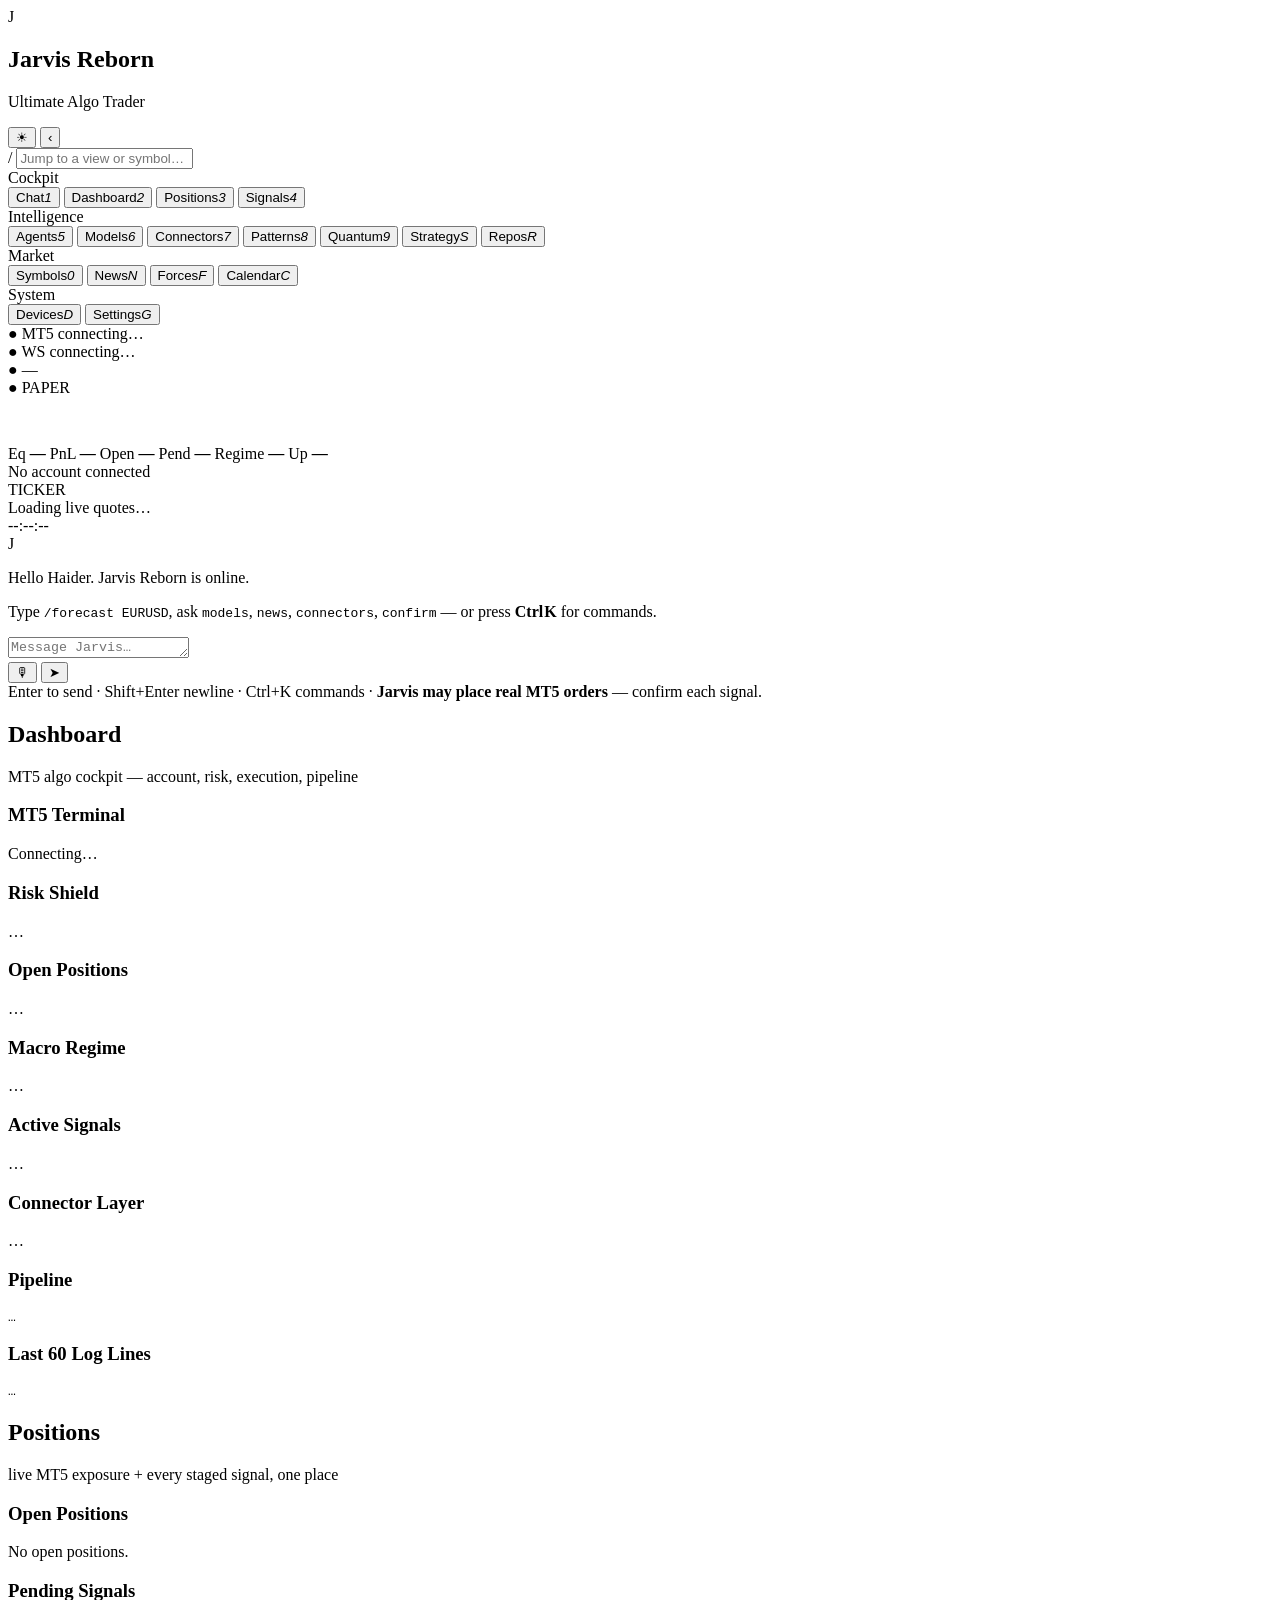
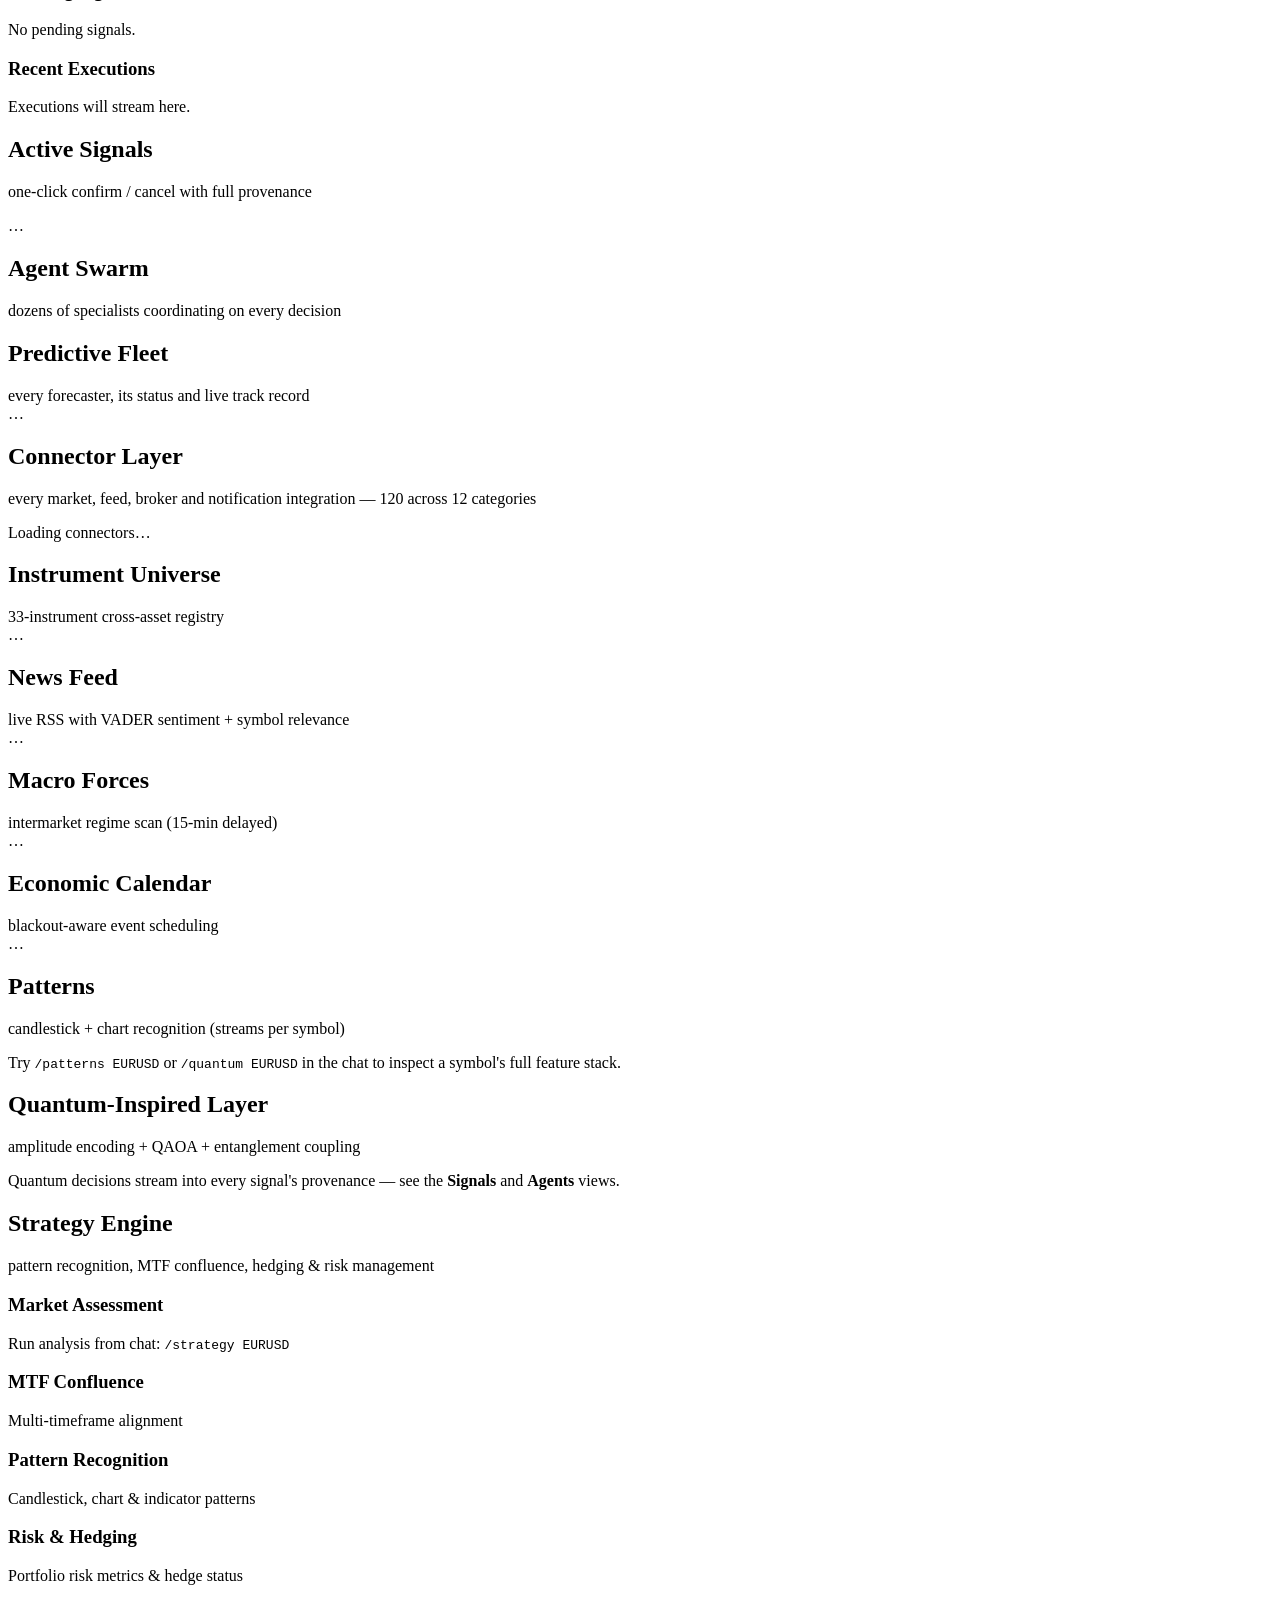
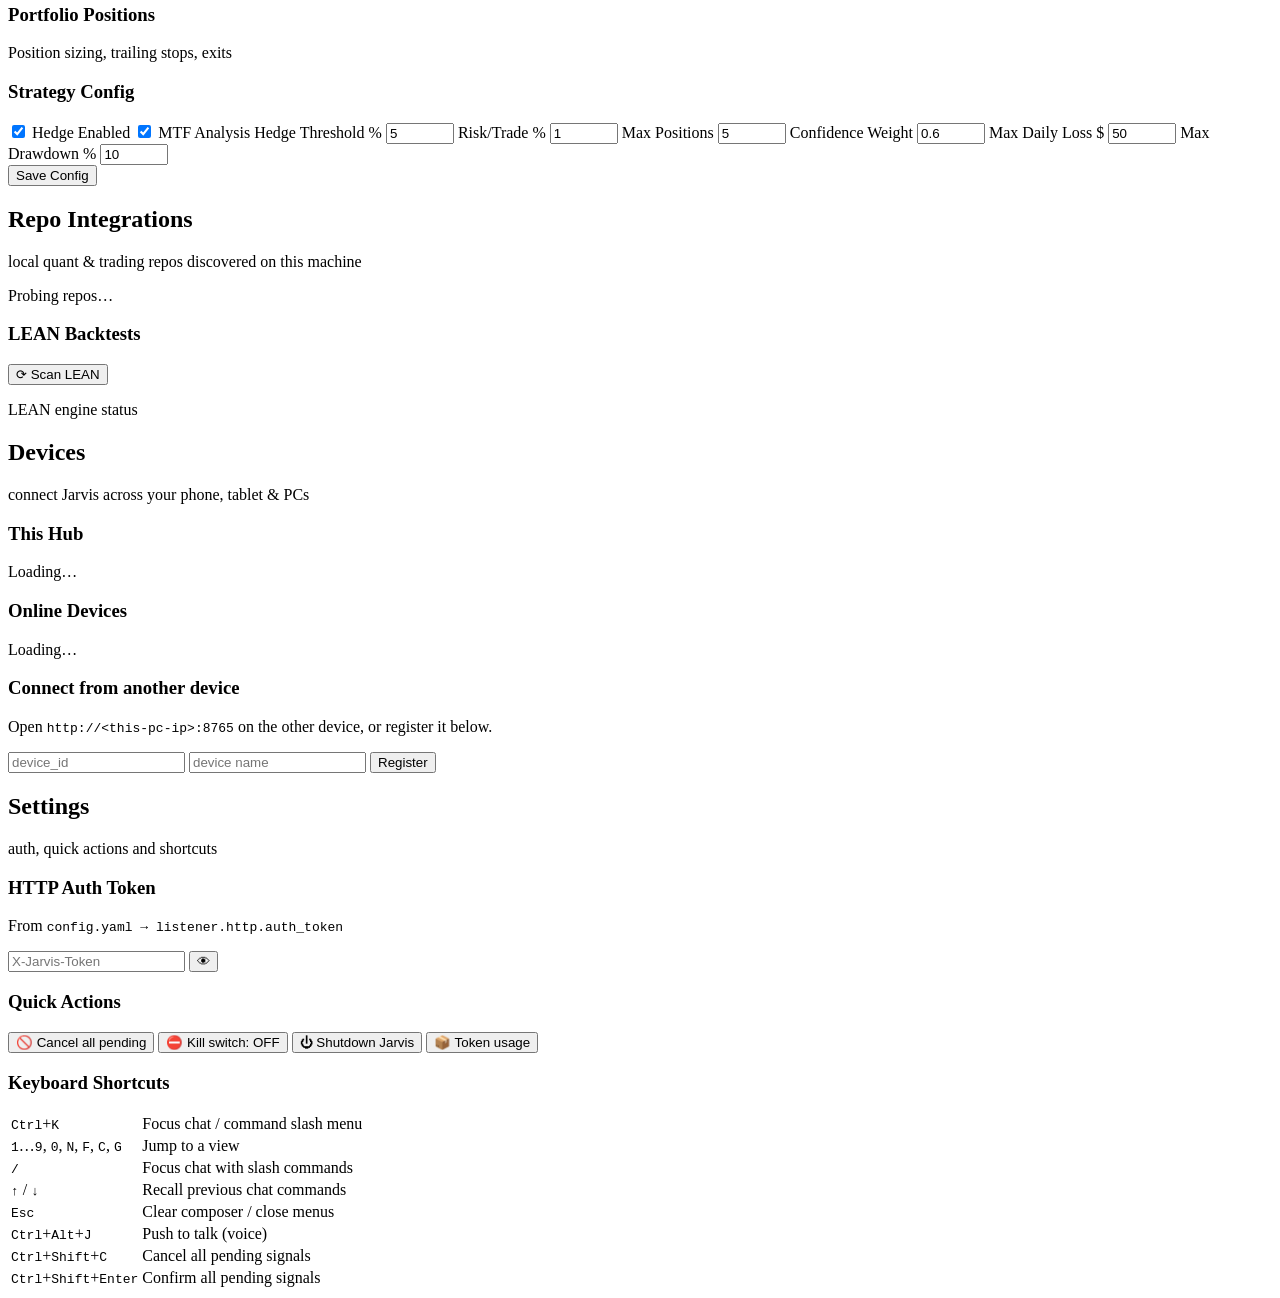
==== commit 2e59b945: "UI: professional emoji-free nav — text-first sidebar, semantic groups, quick-clean kbd hints (Chat.." ====
--- a/jarvis_predict/ui/templates/index.html
+++ b/jarvis_predict/ui/templates/index.html
@@ -10,7 +10,7 @@
      wrong scheme. auto → follow the OS preference. */
   (function () {
     try {
-      var pref = localStorage.getItem("jarvis_theme") || "auto";
+      var pref = localStorage.getItem("jarvis_theme") || "light";
       var mode = pref === "auto"
         ? (window.matchMedia("(prefers-color-scheme: dark)").matches ? "dark" : "light")
         : pref;
@@ -44,26 +44,26 @@
 
     <nav class="nav" id="nav">
       <div class="nav-group">Cockpit</div>
-      <button data-view="chat"      class="nav-item active" data-kbd="1">💬 <span>Chat</span><i>1</i></button>
-      <button data-view="dashboard" class="nav-item"         data-kbd="2">📊 <span>Dashboard</span><i>2</i></button>
-      <button data-view="positions" class="nav-item"         data-kbd="3">💰 <span>Positions</span><i>3</i></button>
-      <button data-view="signals"   class="nav-item"         data-kbd="4">🎯 <span>Signals</span><i>4</i></button>
+      <button data-view="chat"      class="nav-item active" data-kbd="1"><span>Chat</span><i>1</i></button>
+      <button data-view="dashboard" class="nav-item"         data-kbd="2"><span>Dashboard</span><i>2</i></button>
+      <button data-view="positions" class="nav-item"         data-kbd="3"><span>Positions</span><i>3</i></button>
+      <button data-view="signals"   class="nav-item"         data-kbd="4"><span>Signals</span><i>4</i></button>
       <div class="nav-group">Intelligence</div>
-      <button data-view="agents"    class="nav-item"         data-kbd="5">🛰 <span>Agents</span><i>5</i></button>
-      <button data-view="models"    class="nav-item"         data-kbd="6">🧠 <span>Models</span><i>6</i></button>
-      <button data-view="connectors" class="nav-item"        data-kbd="7">🔌 <span>Connectors</span><i>7</i></button>
-      <button data-view="patterns"  class="nav-item"         data-kbd="8">📐 <span>Patterns</span><i>8</i></button>
-      <button data-view="quantum"   class="nav-item"         data-kbd="9">⚛ <span>Quantum</span><i>9</i></button>
-      <button data-view="strategy"  class="nav-item"         data-kbd="s">🧭 <span>Strategy</span><i>S</i></button>
-      <button data-view="repos"     class="nav-item"         data-kbd="r">📦 <span>Repos</span><i>R</i></button>
+      <button data-view="agents"    class="nav-item"         data-kbd="5"><span>Agents</span><i>5</i></button>
+      <button data-view="models"    class="nav-item"         data-kbd="6"><span>Models</span><i>6</i></button>
+      <button data-view="connectors" class="nav-item"        data-kbd="7"><span>Connectors</span><i>7</i></button>
+      <button data-view="patterns"  class="nav-item"         data-kbd="8"><span>Patterns</span><i>8</i></button>
+      <button data-view="quantum"   class="nav-item"         data-kbd="9"><span>Quantum</span><i>9</i></button>
+      <button data-view="strategy"  class="nav-item"         data-kbd="s"><span>Strategy</span><i>S</i></button>
+      <button data-view="repos"     class="nav-item"         data-kbd="r"><span>Repos</span><i>R</i></button>
       <div class="nav-group">Market</div>
-      <button data-view="symbols"   class="nav-item"         data-kbd="0">💱 <span>Symbols</span><i>0</i></button>
-      <button data-view="news"      class="nav-item"         data-kbd="n">📰 <span>News</span><i>N</i></button>
-      <button data-view="forces"    class="nav-item"         data-kbd="f">🌐 <span>Forces</span><i>F</i></button>
-      <button data-view="calendar"  class="nav-item"         data-kbd="c">📅 <span>Calendar</span><i>C</i></button>
+      <button data-view="symbols"   class="nav-item"         data-kbd="0"><span>Symbols</span><i>0</i></button>
+      <button data-view="news"      class="nav-item"         data-kbd="n"><span>News</span><i>N</i></button>
+      <button data-view="forces"    class="nav-item"         data-kbd="f"><span>Forces</span><i>F</i></button>
+      <button data-view="calendar"  class="nav-item"         data-kbd="c"><span>Calendar</span><i>C</i></button>
       <div class="nav-group">System</div>
-      <button data-view="devices"   class="nav-item"         data-kbd="d">📡 <span>Devices</span><i>D</i></button>
-      <button data-view="settings"  class="nav-item"         data-kbd="g">⚙ <span>Settings</span><i>G</i></button>
+      <button data-view="devices"   class="nav-item"         data-kbd="d"><span>Devices</span><i>D</i></button>
+      <button data-view="settings"  class="nav-item"         data-kbd="g"><span>Settings</span><i>G</i></button>
     </nav>
 
     <footer class="status-bar" id="status-bar">
